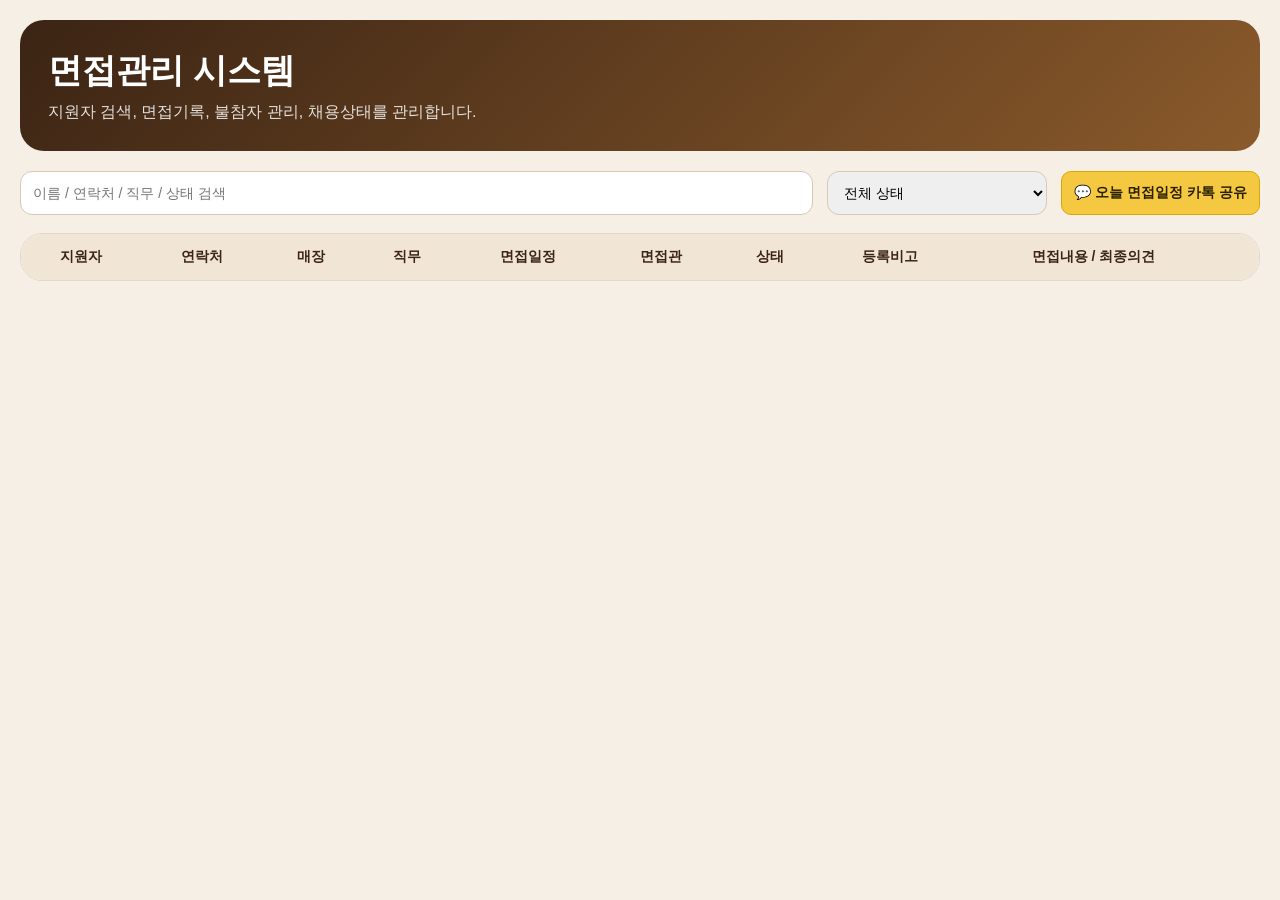
==== applicant-admin.html @ 63cfc805 "오늘 면접일정 카톡 공유 기능 추가" ====
<!DOCTYPE html>
<html lang="ko">
<head>
<meta charset="UTF-8">
<meta name="viewport" content="width=device-width, initial-scale=1.0">

<title>면접관리</title>

<style>
*{box-sizing:border-box}

body{
  margin:0;
  font-family:-apple-system,BlinkMacSystemFont,"Noto Sans KR",sans-serif;
  background:#f5efe6;
  color:#24170f;
}

.wrap{
  max-width:1400px;
  margin:0 auto;
  padding:20px;
}

.header{
  background:linear-gradient(135deg,#3b2414,#8a5a2b);
  color:#fff;
  padding:28px;
  border-radius:24px;
  margin-bottom:20px;
}

.header h1{
  margin:0 0 8px;
  font-size:34px;
}

.header p{
  margin:0;
  opacity:.85;
}

.topbar{
  display:grid;
  grid-template-columns:1fr 220px auto;
  gap:14px;
  margin-bottom:18px;
}

.btn.share{
  min-width:190px;
  background:#f5c842;
  color:#2b2100;
  border:1px solid #d5a900;
  font-size:14px;
  white-space:nowrap;
}

.btn.share:hover{
  background:#e8b900;
}

input,select,textarea{
  width:100%;
  border:1px solid #d8c8b4;
  border-radius:12px;
  padding:12px;
  font-size:14px;
}

textarea{
  min-height:80px;
  resize:vertical;
}

.table-wrap{
  overflow:auto;
  background:#fff;
  border-radius:22px;
  border:1px solid #e4d7c7;
}

table{
  width:100%;
  border-collapse:collapse;
  min-width:1300px;
}

th{
  background:#f1e5d6;
  color:#3b2414;
  padding:14px;
  font-size:14px;
  text-align:center;
  position:sticky;
  top:0;
}

td{
  padding:12px;
  border-top:1px solid #eee3d6;
  font-size:14px;
  vertical-align:top;
}

tr:hover{
  background:#faf6f1;
}

.badge{
  display:inline-flex;
  align-items:center;
  justify-content:center;
  padding:5px 10px;
  border-radius:999px;
  font-size:12px;
  font-weight:900;
}

.badge.schedule{background:#dbeeff;color:#0f6b8f}
.badge.done{background:#dff4e7;color:#197857}
.badge.no{background:#ffe2df;color:#c0392b}
.badge.hold{background:#fff3cd;color:#8a5a00}
.badge.pass{background:#e4f8ec;color:#157347}
.badge.fail{background:#f1dada;color:#842029}

.btn{
  border:0;
  border-radius:10px;
  padding:9px 12px;
  font-size:13px;
  font-weight:800;
  cursor:pointer;
}

.btn.save{
  background:#7a4a22;
  color:white;
}

.btn.save:hover{
  background:#3b2414;
}

.warn{
  color:#d93025;
  font-weight:900;
}

.memo{
  min-width:240px;
}

.note-box{
  min-width:250px;
}

.note-toggle{
  background:#7a4a22;
  color:#fff;
  width:100%;
  margin-bottom:8px;
  border:2px solid #3b2414;
  font-size:14px;
  font-weight:900;
  cursor:pointer;
}

.note-toggle::after{
  content:" ▼";
  font-size:12px;
}

.note-options{
  display:none;
  border:1px solid #d8c8b4;
  border-radius:12px;
  padding:10px;
  background:#fffaf4;
}

.opinion-box{
  margin-top:10px;
}

.opinion-box label{
  display:block;
  font-size:13px;
  font-weight:900;
  margin-bottom:6px;
  color:#3b2414;
}

.opinion-box textarea{
  min-height:90px;
  background:#fff;
}

.note-options.open{
  display:block;
}

.note-options label{
  display:block;
  font-size:13px;
  margin-bottom:8px;
  line-height:1.4;
}

.note-options input{
  width:auto;
  margin-right:6px;
}

.note-options textarea{
  margin-top:8px;
  min-height:70px;
}

.saved-note{
  margin-top:8px;
  padding:8px;
  background:#f7efe5;
  border-radius:10px;
  font-size:12px;
  line-height:1.5;
  color:#5c4025;
}

@media(max-width:900px){
  .topbar{
    grid-template-columns:1fr;
  }

  .btn.share{
  width:100%;
  min-height:48px;
}

  .wrap{
    padding:12px;
  }
}
.register-memo{
  min-width:280px;
}

.register-memo-box{
  background:#fff7ec;
  border:1px solid #ead8c0;
  border-radius:12px;
  padding:10px;
  font-size:13px;
  line-height:1.6;
  color:#4a3828;
  white-space:pre-wrap;
}

.status-cell{
  min-width:110px;
  text-align:center;
}

.status-label{
  display:inline-block;
  white-space:nowrap;
  font-size:12px;
  font-weight:900;
  color:#7a4a22;
  background:#fff3e3;
  border:1px solid #e1c6a8;
  border-radius:999px;
  padding:4px 10px;
  margin:8px 0 6px;
}

.status-select{
  width:90px;
  min-width:90px;
  height:40px;
  border:1px solid #d8c8b4;
  border-radius:12px;
  background:#fff;
  font-size:13px;
  font-weight:800;
  cursor:pointer;
}

.interviewer-cell{
  min-width:120px;
}

.interviewer-cell input{
  min-width:100px;
}

</style>
</head>

<body>

<div class="wrap">

  <div class="header">
    <h1>면접관리 시스템</h1>
    <p>
      지원자 검색, 면접기록, 불참자 관리, 채용상태를 관리합니다.
    </p>
  </div>

  <div class="topbar">
    <input
      id="search"
      placeholder="이름 / 연락처 / 직무 / 상태 검색"
      onkeyup="searchApplicants()">

    <select id="statusFilter" onchange="searchApplicants()">
      <option value="">전체 상태</option>
      <option value="예정">예정</option>
      <option value="완료">완료</option>
      <option value="불참">불참</option>
      <option value="보류">보류</option>
      <option value="채용">채용</option>
      <option value="불합격">불합격</option>
    </select>

    <button
  type="button"
  class="btn share"
  onclick="shareTodayInterviews()">
  💬 오늘 면접일정 카톡 공유
</button>
  </div>

  <div class="table-wrap">
    <table>
      <thead>
        <tr>
          <th>지원자</th>
          <th>연락처</th>
          <th>매장</th>
          <th>직무</th>
          <th>면접일정</th>
          <th>면접관</th>
          <th>상태</th>
          <th>등록비고</th>
          <th>면접내용 / 최종의견</th>          
          <th>저장</th>
        </tr>
      </thead>

      <tbody id="tbody"></tbody>
    </table>
  </div>

</div>

<script>
const API_URL =
"https://script.google.com/macros/s/AKfycbwNqmreZsa_YpzlTQxL4HzkklxxI1wie-ujq-BLeLgtUqPt-_ti4_W1MdbJ0Qf-eIaWJA/exec";

let ALL_LIST = [];

window.addEventListener("load", loadApplicants);

async function loadApplicants(){

  try{

    const res =
      await fetch(API_URL + "?action=list&t=" + Date.now());

    const data =
      await res.json();

    ALL_LIST = data.list || [];

    render(ALL_LIST);

  }catch(e){

    alert("지원자 조회 실패");

  }
}

function searchApplicants(){

  const keyword =
    document.getElementById("search").value.trim();

  const status =
    document.getElementById("statusFilter").value;

  let list =
    [...ALL_LIST];

  if(keyword){

    list =
      list.filter(item => {

        const text = [
          item.name,
          item.phone,
          item.store,
          item.position,
          item.status,
          item.memo,
          item.interviewNote,
          item.finalOpinion
        ].join(" ");

        return text.indexOf(keyword) > -1;

      });
  }

  if(status){
    list =
      list.filter(item => item.status === status);
  }

  render(list);
}

function render(list){

  const tbody =
    document.getElementById("tbody");

  if(!list.length){

    tbody.innerHTML =
      `<tr>
        <td colspan="11" style="text-align:center;padding:40px;">
          지원자가 없습니다.
        </td>
      </tr>`;

    return;
  }

  tbody.innerHTML =
    list.map(item => {

      const badgeClass =
        getBadgeClass(item.status);

      return `
      <tr>

        <td>
          <strong>${safe(item.name)}</strong><br>
          <small>${safe(item.createdAt)}</small>
        </td>

        <td>${safe(item.phone)}</td>

        <td>${safe(item.store)}</td>

        <td>${safe(item.position)}</td>

        <td>
          <input
            type="date"
            id="date_${item.applicantId}"
            value="${item.interviewDate || ""}">

          <br><br>

          <input
            type="time"
            id="time_${item.applicantId}"
            value="${item.interviewTime || ""}">
        </td>

        <td class="interviewer-cell">
  <input
    id="interviewer_${item.applicantId}"
    value="${safeAttr(item.interviewer)}">
</td>

        <td class="status-cell">
          <span class="badge ${badgeClass}">
  ${safe(item.status)}
</span>

<br><br>

<div class="status-label">
  상태 선택
</div>

<select
  id="status_${item.applicantId}"
  class="status-select">

  <option ${selected(item.status,"예정")}>예정</option>
  <option ${selected(item.status,"완료")}>완료</option>
  <option ${selected(item.status,"불참")}>불참</option>
  <option ${selected(item.status,"보류")}>보류</option>
  <option ${selected(item.status,"채용")}>채용</option>
  <option ${selected(item.status,"불합격")}>불합격</option>

</select>
        </td>

        <td class="register-memo">
         ${
            item.memo
            ? `<div class="register-memo-box">${safe(item.memo)}</div>`
            : `<span style="color:#aaa;">-</span>`
           }
        </td>

        <td class="memo">

          <div class="note-box">

            <button
              type="button"
              class="btn note-toggle"
              onclick="toggleNoteBox('${item.applicantId}')">
              면접내용 선택 / 입력
            </button>

            <div
              id="noteBox_${item.applicantId}"
              class="note-options">

              <label>
                <input type="checkbox" value="시간 약속을 잘 지킴">
                시간 약속을 잘 지킴
              </label>

              <label>
                <input type="checkbox" value="태도가 밝고 적극적임">
                태도가 밝고 적극적임
              </label>

              <label>
                <input type="checkbox" value="말투가 정중하고 응대가 좋음">
                말투가 정중하고 응대가 좋음
              </label>

              <label>
                <input type="checkbox" value="근무 가능 시간이 적합함">
                근무 가능 시간이 적합함
              </label>

              <label>
                <input type="checkbox" value="경력이 있어 즉시 투입 가능">
                경력이 있어 즉시 투입 가능
              </label>

              <label>
                <input type="checkbox" value="초보이나 배우려는 의지가 있음">
                초보이나 배우려는 의지가 있음
              </label>

              <label>
                <input type="checkbox" value="급여 조건 협의 필요">
                급여 조건 협의 필요
              </label>

              <label>
                <input type="checkbox" value="근무 가능 요일이 제한적임">
                근무 가능 요일이 제한적임
              </label>

              <label>
                <input type="checkbox" value="장기근무 가능성 있음">
                장기근무 가능성 있음
              </label>

              <label>
                <input type="checkbox" value="채용 보류 필요">
                채용 보류 필요
              </label>

              <textarea
                id="note_${item.applicantId}"
                placeholder="기타 면접내용을 직접 입력하세요."></textarea>

            </div>

            ${
              item.interviewNote
              ? `<div class="saved-note">
                   <strong>저장된 면접내용</strong><br>
                   ${safe(item.interviewNote)}
                 </div>`
              : ""
            }
            <div class="opinion-box">
             <label>최종의견</label>
               <textarea
                 id="opinion_${item.applicantId}"
                 placeholder="면접 후 최종 의견을 입력하세요.">${safe(item.finalOpinion)}</textarea>
            </div>  

          </div>

        </td>

        

        <td>
          ${
            item.noShow === "Y"
            ? `<span class="warn">불참자</span>`
            : "-"
          }

          <br><br>

          ${
            item.reInterviewBlock === "Y"
            ? `<span class="warn">재면접 차단</span>`
            : ""
          }
        </td>

        <td>
          <button
            class="btn save"
            onclick="saveInterview('${item.applicantId}')">
            저장
          </button>
        </td>

      </tr>
      `;

    }).join("");
}

function selected(a,b){
  return a === b ? "selected" : "";
}

function getBadgeClass(status){

  if(status === "예정") return "schedule";
  if(status === "완료") return "done";
  if(status === "불참") return "no";
  if(status === "보류") return "hold";
  if(status === "채용") return "pass";
  if(status === "불합격") return "fail";

  return "";
}

function toggleNoteBox(applicantId){

  const box =
    document.getElementById(
      "noteBox_" + applicantId
    );

  if(!box) return;

  box.classList.toggle("open");
}

function getInterviewNote(applicantId){

  const box =
    document.getElementById(
      "noteBox_" + applicantId
    );

  if(!box) return "";

  const checked =
    Array.from(
      box.querySelectorAll(
        "input[type='checkbox']:checked"
      )
    ).map(input => input.value);

  const etc =
    document.getElementById(
      "note_" + applicantId
    ).value.trim();

  if(etc){
    checked.push("기타: " + etc);
  }

  return checked.join(" / ");
}

async function saveInterview(applicantId){

  const newNote =
    getInterviewNote(applicantId);

  const payload = {

    action:"updateInterview",

    applicantId:applicantId,

    interviewDate:
      document.getElementById(
        "date_" + applicantId
      ).value,

    interviewTime:
      document.getElementById(
        "time_" + applicantId
      ).value,

    interviewer:
      document.getElementById(
        "interviewer_" + applicantId
      ).value,

    status:
      document.getElementById(
        "status_" + applicantId
      ).value,

    interviewNote:
      newNote,

    finalOpinion:
      document.getElementById(
        "opinion_" + applicantId
      ).value
  };

  if(!newNote){
    const ok =
      confirm("면접내용이 비어 있습니다. 그대로 저장할까요?");

    if(!ok) return;
  }

  try{

    const res =
      await fetch(API_URL, {
        method:"POST",
        body:JSON.stringify(payload)
      });

    const data =
      await res.json();

    if(data.success){

      alert("저장되었습니다.");

      loadApplicants();

    }else{

      alert(data.message || "저장 실패");

    }

  }catch(e){

    alert("저장 중 오류");

  }
}

function safe(value){

  return String(value || "")
    .replace(/&/g,"&amp;")
    .replace(/</g,"&lt;")
    .replace(/>/g,"&gt;");
}

function safeAttr(value){

  return String(value || "")
    .replace(/&/g,"&amp;")
    .replace(/"/g,"&quot;")
    .replace(/</g,"&lt;")
    .replace(/>/g,"&gt;");
}
function getTodayString(){

  const now = new Date();

  const year = now.getFullYear();

  const month =
    String(now.getMonth() + 1).padStart(2, "0");

  const day =
    String(now.getDate()).padStart(2, "0");

  return `${year}-${month}-${day}`;
}

function formatKoreanDate(dateString){

  const parts =
    String(dateString || "")
      .split("-")
      .map(Number);

  if(parts.length !== 3){
    return dateString;
  }

  const date =
    new Date(
      parts[0],
      parts[1] - 1,
      parts[2]
    );

  const weekdays = [
    "일",
    "월",
    "화",
    "수",
    "목",
    "금",
    "토"
  ];

  return (
    `${parts[0]}년 ` +
    `${parts[1]}월 ` +
    `${parts[2]}일 ` +
    `${weekdays[date.getDay()]}요일`
  );
}

function formatInterviewTime(value){

  const time =
    String(value || "").trim();

  if(!time){
    return "시간 미정";
  }

  const parts =
    time.split(":");

  const hour =
    Number(parts[0]);

  const minute =
    parts[1] || "00";

  const period =
    hour < 12 ? "오전" : "오후";

  const displayHour =
    hour % 12 || 12;

  return `${period} ${displayHour}:${minute}`;
}

function formatPhone(value){

  const phone =
    String(value || "")
      .replace(/[^0-9]/g, "");

  if(phone.length === 11){

    return (
      phone.slice(0, 3) + "-" +
      phone.slice(3, 7) + "-" +
      phone.slice(7)
    );
  }

  if(phone.length === 10){

    return (
      phone.slice(0, 3) + "-" +
      phone.slice(3, 6) + "-" +
      phone.slice(6)
    );
  }

  return value || "-";
}

function makeTodayInterviewMessage(){

  const today =
    getTodayString();

  const excludedStatuses = [
    "완료",
    "불참",
    "불합격",
    "채용"
  ];

  const list =
    ALL_LIST
      .filter(item =>
        item.interviewDate === today &&
        !excludedStatuses.includes(item.status)
      )
      .sort((a, b) =>
        String(a.interviewTime || "99:99")
          .localeCompare(
            String(b.interviewTime || "99:99")
          )
      );

  if(!list.length){
    return "";
  }

  const lines = [
    "[오늘의 면접 일정]",
    formatKoreanDate(today),
    ""
  ];

  list.forEach((item, index) => {

    lines.push(
      `■ ${formatInterviewTime(item.interviewTime)} ` +
      `${item.name || "이름 미등록"}`
    );

    lines.push(
      `- 지원매장: ${item.store || "-"}`
    );

    lines.push(
      `- 지원직무: ${item.position || "-"}`
    );

    lines.push(
      `- 연락처: ${formatPhone(item.phone)}`
    );

    lines.push(
      `- 면접담당자: ${item.interviewer || "미지정"}`
    );

    lines.push(
      `- 경력 및 메모: ${item.memo || "등록된 메모 없음"}`
    );

    if(index < list.length - 1){
      lines.push("");
    }
  });

  return lines.join("\n");
}

async function shareTodayInterviews(){

  const message =
    makeTodayInterviewMessage();

  if(!message){

    alert("오늘 예정된 면접 일정이 없습니다.");

    return;
  }

  const isMobile =
    navigator.maxTouchPoints > 0 &&
    window.innerWidth <= 900;

  if(
    isMobile &&
    navigator.share
  ){

    try{

      await navigator.share({
        title:"오늘의 면접 일정",
        text:message
      });

      return;

    }catch(error){

      if(error.name === "AbortError"){
        return;
      }
    }
  }

  const copied =
    await copyInterviewMessage(message);

  if(copied){

    alert(
      "오늘 면접 일정이 복사되었습니다.\n" +
      "담당자 카카오톡 대화방에 붙여넣으세요."
    );

  }else{

    prompt(
      "아래 내용을 복사하여 카카오톡으로 보내세요.",
      message
    );
  }
}

async function copyInterviewMessage(message){

  try{

    await navigator.clipboard.writeText(message);

    return true;

  }catch(error){

    const textarea =
      document.createElement("textarea");

    textarea.value = message;
    textarea.style.position = "fixed";
    textarea.style.left = "-9999px";

    document.body.appendChild(textarea);

    textarea.focus();
    textarea.select();

    let copied = false;

    try{

      copied =
        document.execCommand("copy");

    }catch(copyError){

      copied = false;
    }

    textarea.remove();

    return copied;
  }
}
</script>

</body>
</html>
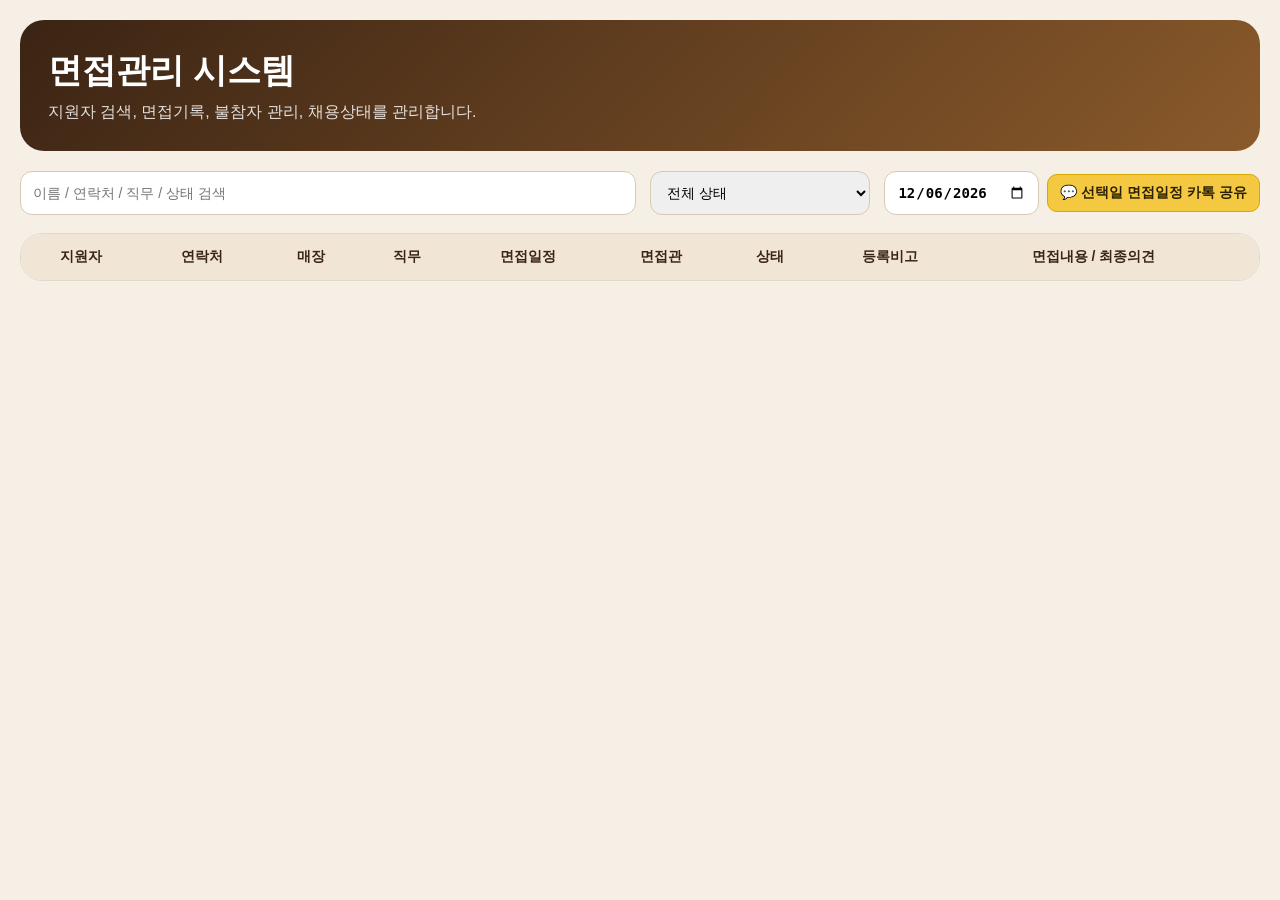
==== commit 567a3b87: "면접일정 날짜 선택 공유 기능 추가" ====
--- a/applicant-admin.html
+++ b/applicant-admin.html
@@ -45,6 +45,24 @@
   grid-template-columns:1fr 220px auto;
   gap:14px;
   margin-bottom:18px;
+}
+
+.share-controls{
+  display:flex;
+  align-items:center;
+  gap:8px;
+}
+
+.share-controls input{
+  width:155px;
+  min-width:155px;
+  height:100%;
+  background:#fff;
+  font-weight:800;
+}
+
+.btn.share{
+  min-width:210px;
 }
 
 .btn.share{
@@ -234,6 +252,18 @@
 
   .btn.share{
   width:100%;
+  min-height:48px;
+}
+
+.share-controls{
+  display:grid;
+  grid-template-columns:1fr;
+  gap:8px;
+}
+
+.share-controls input{
+  width:100%;
+  min-width:0;
   min-height:48px;
 }
 
@@ -324,12 +354,21 @@
       <option value="불합격">불합격</option>
     </select>
 
-    <button
-  type="button"
-  class="btn share"
-  onclick="shareTodayInterviews()">
-  💬 오늘 면접일정 카톡 공유
-</button>
+    <div class="share-controls">
+
+  <input
+    type="date"
+    id="shareDate"
+    title="공유할 면접 날짜 선택">
+
+  <button
+    type="button"
+    class="btn share"
+    onclick="shareSelectedDateInterviews()">
+    💬 선택일 면접일정 카톡 공유
+  </button>
+
+</div>
   </div>
 
   <div class="table-wrap">
@@ -361,7 +400,13 @@
 
 let ALL_LIST = [];
 
-window.addEventListener("load", loadApplicants);
+window.addEventListener("load", function(){
+
+  document.getElementById("shareDate").value =
+    getTodayString();
+
+  loadApplicants();
+});
 
 async function loadApplicants(){
 
@@ -890,10 +935,17 @@
   return value || "-";
 }
 
-function makeTodayInterviewMessage(){
-
-  const today =
-    getTodayString();
+function makeSelectedDateInterviewMessage(){
+
+  const selectedDate =
+    document.getElementById("shareDate").value;
+
+  if(!selectedDate){
+    return {
+      success:false,
+      message:"공유할 면접 날짜를 선택해주세요."
+    };
+  }
 
   const excludedStatuses = [
     "완료",
@@ -905,7 +957,7 @@
   const list =
     ALL_LIST
       .filter(item =>
-        item.interviewDate === today &&
+        item.interviewDate === selectedDate &&
         !excludedStatuses.includes(item.status)
       )
       .sort((a, b) =>
@@ -916,12 +968,18 @@
       );
 
   if(!list.length){
-    return "";
+
+    return {
+      success:false,
+      message:
+        formatKoreanDate(selectedDate) +
+        "에 예정된 면접 일정이 없습니다."
+    };
   }
 
   const lines = [
-    "[오늘의 면접 일정]",
-    formatKoreanDate(today),
+    "[면접 일정 안내]",
+    formatKoreanDate(selectedDate),
     ""
   ];
 
@@ -957,20 +1015,29 @@
     }
   });
 
-  return lines.join("\n");
-}
-
-async function shareTodayInterviews(){
+  return {
+    success:true,
+    message:lines.join("\n")
+  };
+}
+
+async function shareSelectedDateInterviews(){
+
+  const result =
+    makeSelectedDateInterviewMessage();
+
+  if(!result.success){
+
+    alert(result.message);
+
+    return;
+  }
 
   const message =
-    makeTodayInterviewMessage();
-
-  if(!message){
-
-    alert("오늘 예정된 면접 일정이 없습니다.");
-
-    return;
-  }
+    result.message;
+
+  const selectedDate =
+    document.getElementById("shareDate").value;
 
   const isMobile =
     navigator.maxTouchPoints > 0 &&
@@ -984,7 +1051,9 @@
     try{
 
       await navigator.share({
-        title:"오늘의 면접 일정",
+        title:
+          formatKoreanDate(selectedDate) +
+          " 면접 일정",
         text:message
       });
 
@@ -1004,7 +1073,8 @@
   if(copied){
 
     alert(
-      "오늘 면접 일정이 복사되었습니다.\n" +
+      formatKoreanDate(selectedDate) +
+      " 면접 일정이 복사되었습니다.\n" +
       "담당자 카카오톡 대화방에 붙여넣으세요."
     );
 
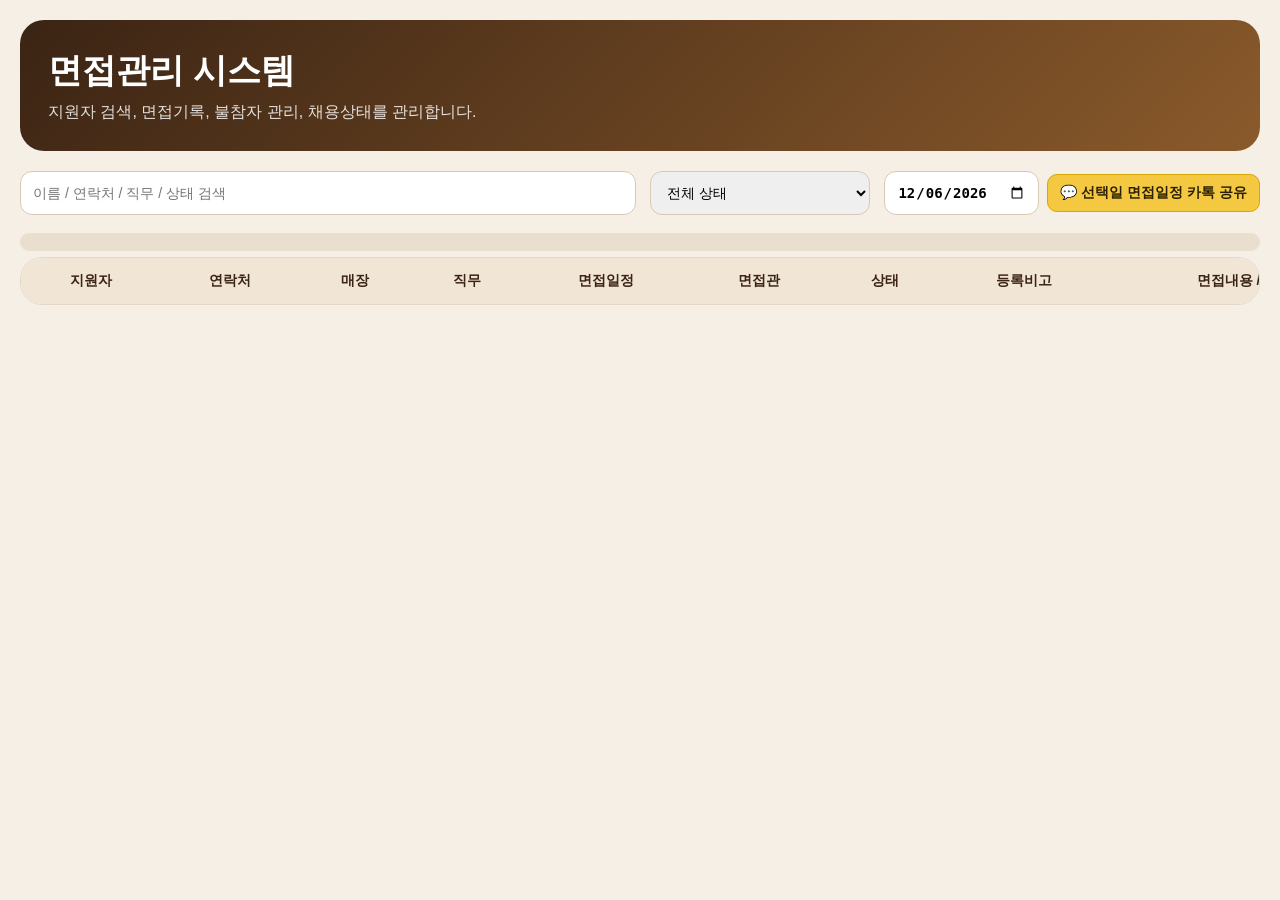
==== commit bd3a3e8d: "면접관리 화면 전체폭 확대 및 상단 가로스크롤 추가" ====
--- a/applicant-admin.html
+++ b/applicant-admin.html
@@ -17,7 +17,8 @@
 }
 
 .wrap{
-  max-width:1400px;
+  width:100%;
+  max-width:none;
   margin:0 auto;
   padding:20px;
 }
@@ -324,6 +325,61 @@
   min-width:100px;
 }
 
+.phone-cell{
+  min-width:150px;
+}
+
+.phone-cell input{
+  width:145px;
+  min-width:145px;
+  font-size:14px;
+}
+/* 표 위쪽 가로 스크롤바 */
+.table-scroll-top{
+  width:100%;
+  overflow-x:auto;
+  overflow-y:hidden;
+  height:18px;
+  margin-bottom:6px;
+  border-radius:9px;
+  background:#eadfce;
+  position:sticky;
+  top:0;
+  z-index:30;
+}
+
+.table-scroll-top-inner{
+  height:1px;
+}
+
+/* 실제 표 영역 */
+.table-wrap{
+  width:100%;
+  overflow-x:auto;
+  overflow-y:visible;
+  background:#fff;
+  border-radius:22px;
+  border:1px solid #e4d7c7;
+}
+
+/* PC에서 화면 폭을 충분히 사용 */
+table{
+  width:100%;
+  border-collapse:collapse;
+  min-width:1500px;
+}
+
+/* 매장·직무가 한 글자씩 줄바꿈되는 현상 방지 */
+th,
+td{
+  word-break:keep-all;
+}
+
+td:nth-child(3),
+td:nth-child(4){
+  min-width:85px;
+}
+
 </style>
 </head>
 
@@ -371,8 +427,22 @@
 </div>
   </div>
 
-  <div class="table-wrap">
-    <table>
+  <div
+  id="tableScrollTop"
+  class="table-scroll-top">
+
+  <div
+    id="tableScrollTopInner"
+    class="table-scroll-top-inner">
+  </div>
+
+</div>
+
+<div
+  id="tableWrap"
+  class="table-wrap">
+
+  <table id="applicantTable">
       <thead>
         <tr>
           <th>지원자</th>
@@ -406,7 +476,99 @@
     getTodayString();
 
   loadApplicants();
+
+  setupTableHorizontalScroll();
 });
+
+function setupTableHorizontalScroll(){
+
+  const topScroll =
+    document.getElementById("tableScrollTop");
+
+  const topScrollInner =
+    document.getElementById("tableScrollTopInner");
+
+  const tableWrap =
+    document.getElementById("tableWrap");
+
+  const table =
+    document.getElementById("applicantTable");
+
+  if(
+    !topScroll ||
+    !topScrollInner ||
+    !tableWrap ||
+    !table
+  ){
+    return;
+  }
+
+  let syncing = false;
+
+  function updateScrollWidth(){
+
+    topScrollInner.style.width =
+      table.scrollWidth + "px";
+
+    topScroll.style.display =
+      table.scrollWidth > tableWrap.clientWidth
+        ? "block"
+        : "none";
+  }
+
+  topScroll.addEventListener(
+    "scroll",
+    function(){
+
+      if(syncing) return;
+
+      syncing = true;
+
+      tableWrap.scrollLeft =
+        topScroll.scrollLeft;
+
+      syncing = false;
+    }
+  );
+
+  tableWrap.addEventListener(
+    "scroll",
+    function(){
+
+      if(syncing) return;
+
+      syncing = true;
+
+      topScroll.scrollLeft =
+        tableWrap.scrollLeft;
+
+      syncing = false;
+    }
+  );
+
+  window.addEventListener(
+    "resize",
+    updateScrollWidth
+  );
+
+  const observer =
+    new MutationObserver(
+      updateScrollWidth
+    );
+
+  observer.observe(
+    table,
+    {
+      childList:true,
+      subtree:true
+    }
+  );
+
+  setTimeout(
+    updateScrollWidth,
+    100
+  );
+}
 
 async function loadApplicants(){
 
@@ -500,7 +662,15 @@
           <small>${safe(item.createdAt)}</small>
         </td>
 
-        <td>${safe(item.phone)}</td>
+        <td class="phone-cell">
+  <input
+    type="tel"
+    id="phone_${item.applicantId}"
+    value="${safeAttr(formatPhone(item.phone))}"
+    maxlength="13"
+    placeholder="연락처 입력"
+    oninput="formatPhoneInput(this)">
+</td>
 
         <td>${safe(item.store)}</td>
 
@@ -748,7 +918,12 @@
 
     applicantId:applicantId,
 
-    interviewDate:
+phone:
+  document.getElementById(
+    "phone_" + applicantId
+  ).value.trim(),
+
+interviewDate:
       document.getElementById(
         "date_" + applicantId
       ).value,
@@ -830,6 +1005,35 @@
     .replace(/</g,"&lt;")
     .replace(/>/g,"&gt;");
 }
+
+function formatPhoneInput(input){
+
+  let value =
+    String(input.value || "")
+      .replace(/[^0-9]/g, "")
+      .slice(0, 11);
+
+  if(value.length <= 3){
+    input.value = value;
+    return;
+  }
+
+  if(value.length <= 7){
+    input.value =
+      value.slice(0, 3) +
+      "-" +
+      value.slice(3);
+    return;
+  }
+
+  input.value =
+    value.slice(0, 3) +
+    "-" +
+    value.slice(3, 7) +
+    "-" +
+    value.slice(7);
+}
+
 function getTodayString(){
 
   const now = new Date();
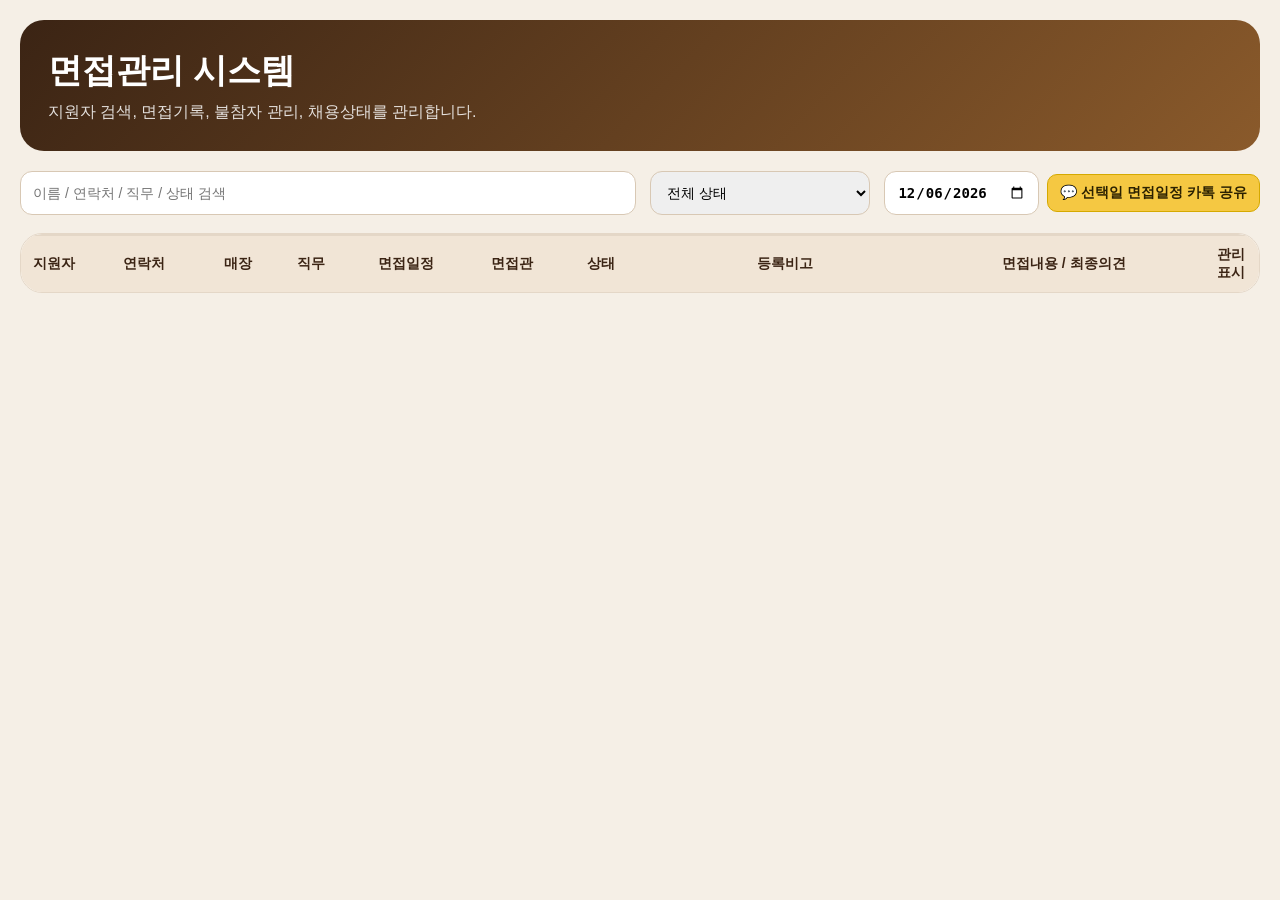
==== commit 7be82262: "면접관리 가로스크롤 제거 및 화면폭 최적화" ====
--- a/applicant-admin.html
+++ b/applicant-admin.html
@@ -379,6 +379,130 @@
 td:nth-child(4){
   min-width:85px;
 }
+/* PC 화면에서 표를 한 화면에 맞춤 */
+.wrap{
+  width:100%;
+  max-width:none;
+  padding:20px;
+}
+
+.table-wrap{
+  width:100%;
+  overflow-x:hidden;
+}
+
+table{
+  width:100%;
+  min-width:0;
+  table-layout:fixed;
+}
+
+th,
+td{
+  padding:10px 8px;
+  word-break:keep-all;
+  overflow-wrap:break-word;
+}
+
+/* 각 열 너비 */
+th:nth-child(1),
+td:nth-child(1){
+  width:6%;
+}
+
+th:nth-child(2),
+td:nth-child(2){
+  width:10%;
+}
+
+th:nth-child(3),
+td:nth-child(3){
+  width:7%;
+}
+
+th:nth-child(4),
+td:nth-child(4){
+  width:6%;
+}
+
+th:nth-child(5),
+td:nth-child(5){
+  width:11%;
+}
+
+th:nth-child(6),
+td:nth-child(6){
+  width:8%;
+}
+
+th:nth-child(7),
+td:nth-child(7){
+  width:8%;
+}
+
+th:nth-child(8),
+td:nth-child(8){
+  width:25%;
+}
+
+th:nth-child(9),
+td:nth-child(9){
+  width:25%;
+}
+
+th:nth-child(10),
+td:nth-child(10){
+  width:5%;
+}
+
+/* 기존 최소 너비 해제 */
+.phone-cell,
+.interviewer-cell,
+.register-memo,
+.memo,
+.note-box,
+.note-box textarea{
+  min-width:0;
+  width:100%;
+}
+
+.phone-cell input,
+.interviewer-cell input,
+.status-select{
+  width:100%;
+  min-width:0;
+}
+
+td input,
+td select,
+td textarea{
+  max-width:100%;
+}
+
+/* 저장 버튼 */
+.btn.save{
+  width:100%;
+  padding:10px 4px;
+}
+
+/* 등록비고 문장 줄바꿈 */
+.register-memo-box{
+  white-space:normal;
+  overflow-wrap:anywhere;
+}
+
+/* 작은 화면에서는 다시 가로 스크롤 허용 */
+@media(max-width:1200px){
+
+  .table-wrap{
+    overflow-x:auto;
+  }
+
+  table{
+    min-width:1250px;
+    table-layout:auto;
+  }
+}
 
 </style>
 </head>
@@ -427,16 +551,8 @@
 </div>
   </div>
 
-  <div
-  id="tableScrollTop"
-  class="table-scroll-top">
-
-  <div
-    id="tableScrollTopInner"
-    class="table-scroll-top-inner">
-  </div>
-
-</div>
+  <div class="table-wrap">
+  <table id="applicantTable">
 
 <div
   id="tableWrap"
@@ -453,7 +569,8 @@
           <th>면접관</th>
           <th>상태</th>
           <th>등록비고</th>
-          <th>면접내용 / 최종의견</th>          
+          <th>면접내용 / 최종의견</th>     
+          <th>관리표시</th>     
           <th>저장</th>
         </tr>
       </thead>
@@ -476,8 +593,7 @@
     getTodayString();
 
   loadApplicants();
-
-  setupTableHorizontalScroll();
+  
 });
 
 function setupTableHorizontalScroll(){
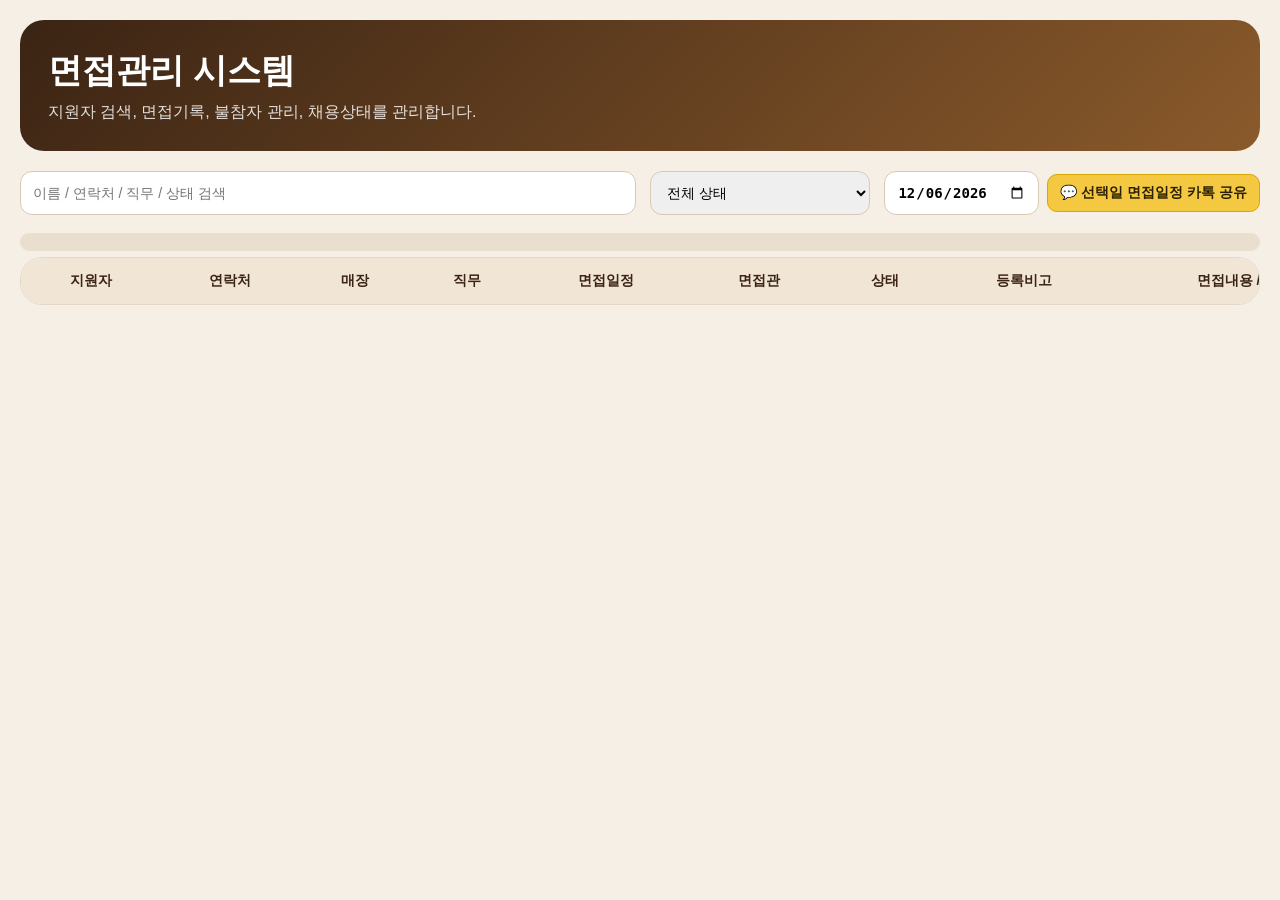
==== commit 72ac593a: "Revert "면접관리 가로스크롤 제거 및 화면폭 최적화" This reverts commit 7be822626a6b89d49fd0c5ab32e54e9a885dc3ad." ====
--- a/applicant-admin.html
+++ b/applicant-admin.html
@@ -379,130 +379,6 @@
 td:nth-child(4){
   min-width:85px;
 }
-/* PC 화면에서 표를 한 화면에 맞춤 */
-.wrap{
-  width:100%;
-  max-width:none;
-  padding:20px;
-}
-
-.table-wrap{
-  width:100%;
-  overflow-x:hidden;
-}
-
-table{
-  width:100%;
-  min-width:0;
-  table-layout:fixed;
-}
-
-th,
-td{
-  padding:10px 8px;
-  word-break:keep-all;
-  overflow-wrap:break-word;
-}
-
-/* 각 열 너비 */
-th:nth-child(1),
-td:nth-child(1){
-  width:6%;
-}
-
-th:nth-child(2),
-td:nth-child(2){
-  width:10%;
-}
-
-th:nth-child(3),
-td:nth-child(3){
-  width:7%;
-}
-
-th:nth-child(4),
-td:nth-child(4){
-  width:6%;
-}
-
-th:nth-child(5),
-td:nth-child(5){
-  width:11%;
-}
-
-th:nth-child(6),
-td:nth-child(6){
-  width:8%;
-}
-
-th:nth-child(7),
-td:nth-child(7){
-  width:8%;
-}
-
-th:nth-child(8),
-td:nth-child(8){
-  width:25%;
-}
-
-th:nth-child(9),
-td:nth-child(9){
-  width:25%;
-}
-
-th:nth-child(10),
-td:nth-child(10){
-  width:5%;
-}
-
-/* 기존 최소 너비 해제 */
-.phone-cell,
-.interviewer-cell,
-.register-memo,
-.memo,
-.note-box,
-.note-box textarea{
-  min-width:0;
-  width:100%;
-}
-
-.phone-cell input,
-.interviewer-cell input,
-.status-select{
-  width:100%;
-  min-width:0;
-}
-
-td input,
-td select,
-td textarea{
-  max-width:100%;
-}
-
-/* 저장 버튼 */
-.btn.save{
-  width:100%;
-  padding:10px 4px;
-}
-
-/* 등록비고 문장 줄바꿈 */
-.register-memo-box{
-  white-space:normal;
-  overflow-wrap:anywhere;
-}
-
-/* 작은 화면에서는 다시 가로 스크롤 허용 */
-@media(max-width:1200px){
-
-  .table-wrap{
-    overflow-x:auto;
-  }
-
-  table{
-    min-width:1250px;
-    table-layout:auto;
-  }
-}
 
 </style>
 </head>
@@ -551,8 +427,16 @@
 </div>
   </div>
 
-  <div class="table-wrap">
-  <table id="applicantTable">
+  <div
+  id="tableScrollTop"
+  class="table-scroll-top">
+
+  <div
+    id="tableScrollTopInner"
+    class="table-scroll-top-inner">
+  </div>
+
+</div>
 
 <div
   id="tableWrap"
@@ -569,8 +453,7 @@
           <th>면접관</th>
           <th>상태</th>
           <th>등록비고</th>
-          <th>면접내용 / 최종의견</th>     
-          <th>관리표시</th>     
+          <th>면접내용 / 최종의견</th>          
           <th>저장</th>
         </tr>
       </thead>
@@ -593,7 +476,8 @@
     getTodayString();
 
   loadApplicants();
-  
+
+  setupTableHorizontalScroll();
 });
 
 function setupTableHorizontalScroll(){
